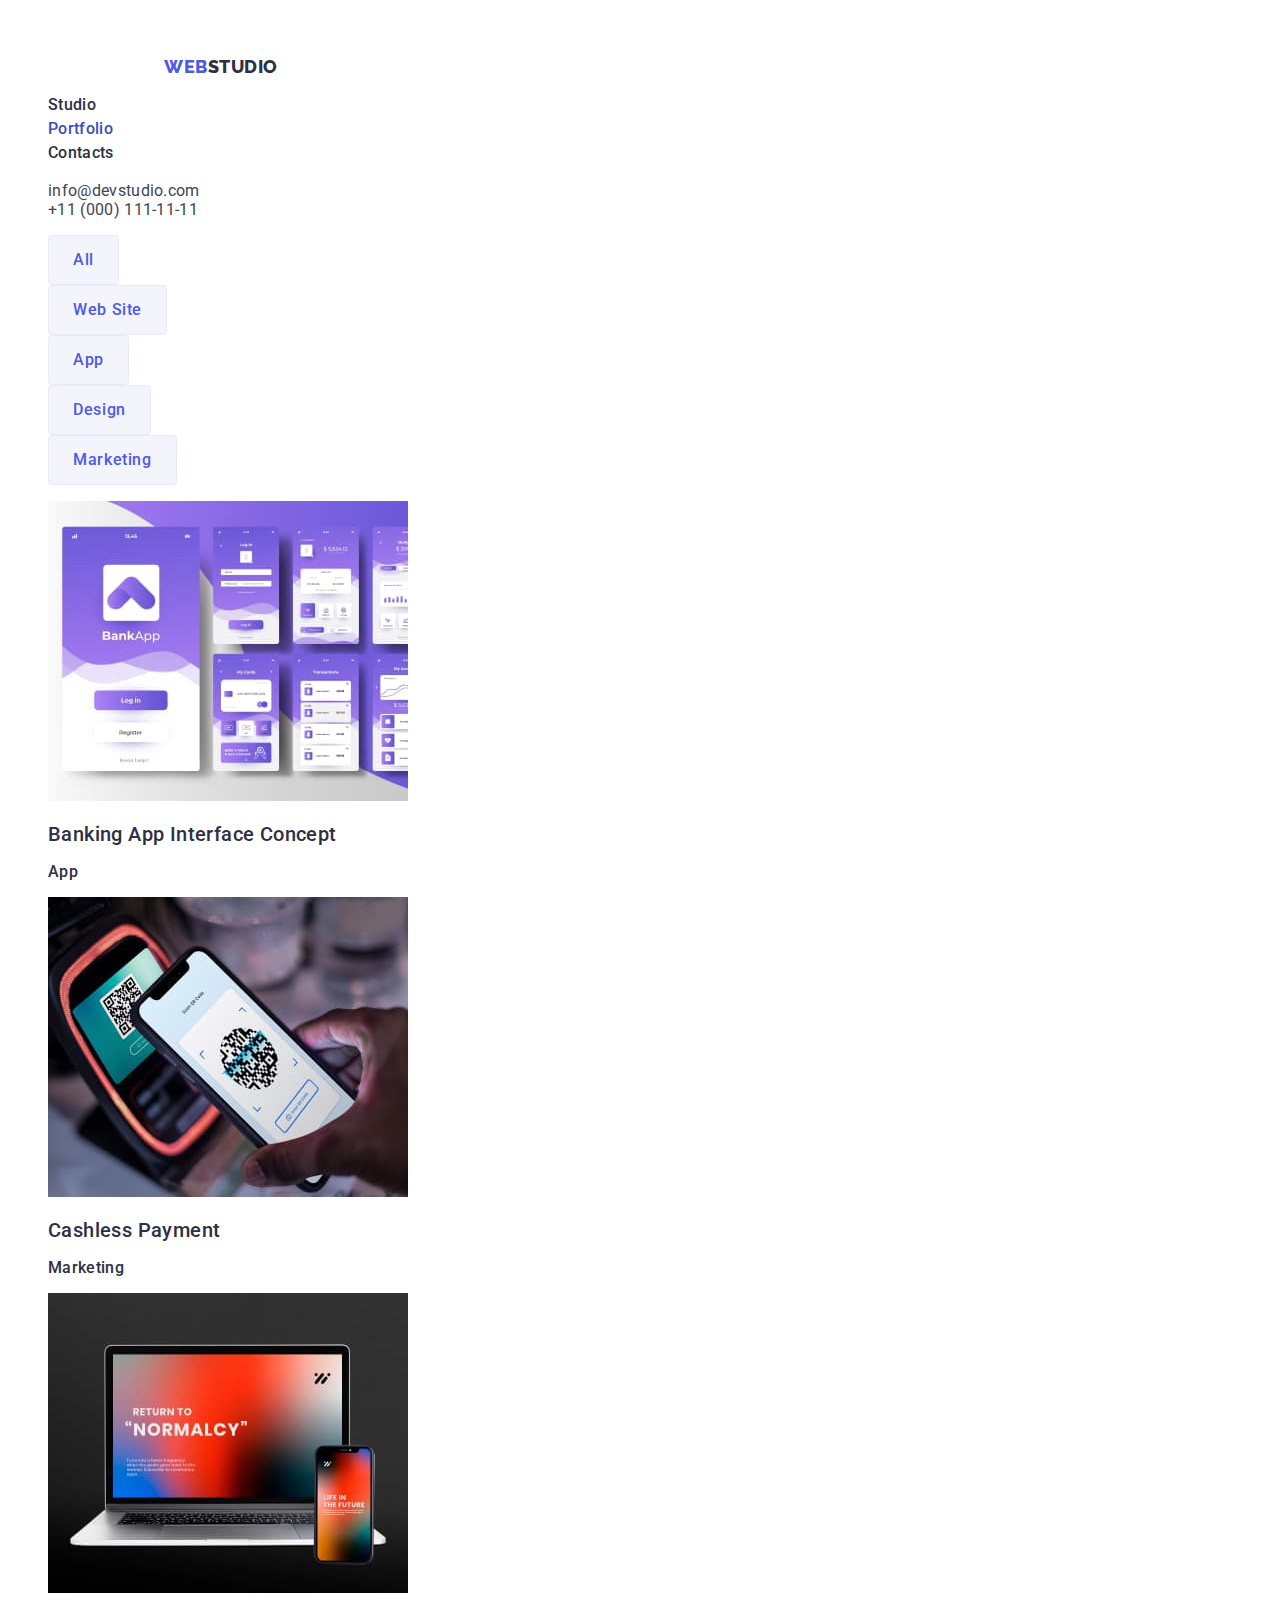
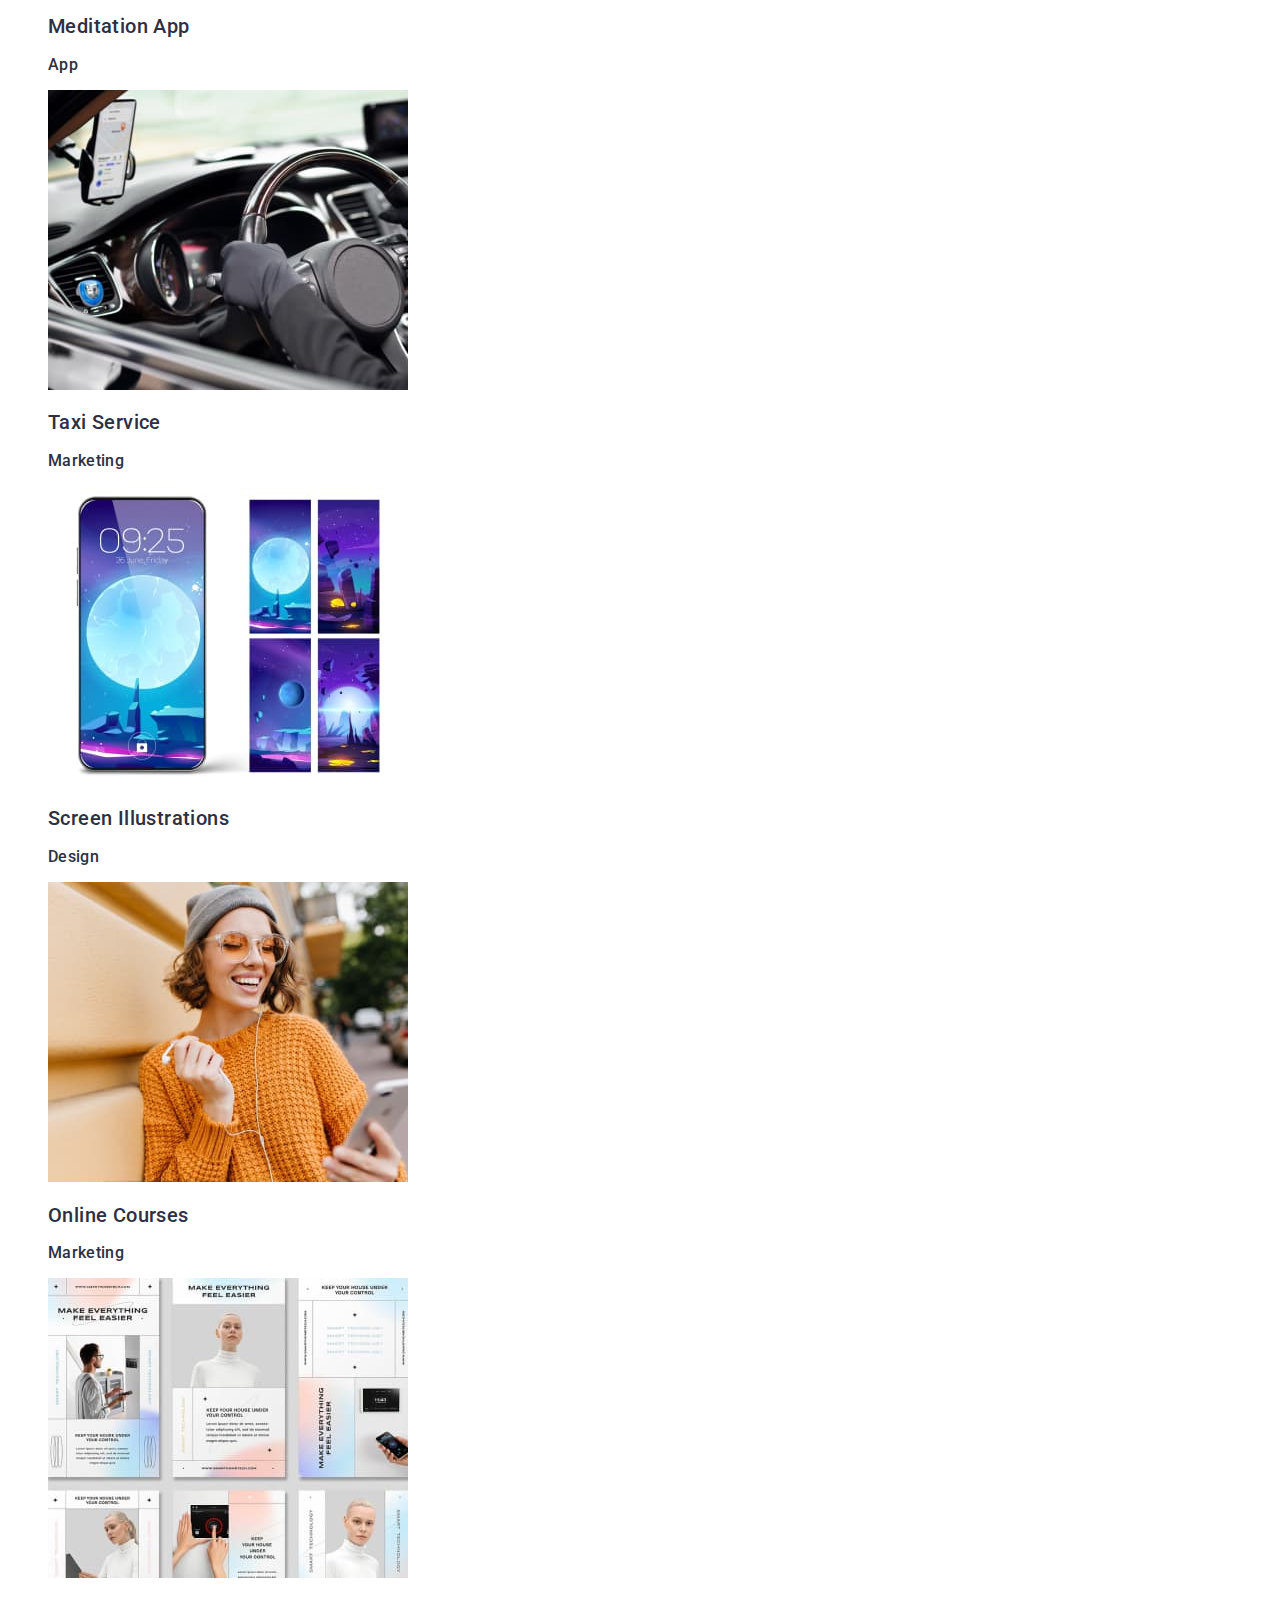
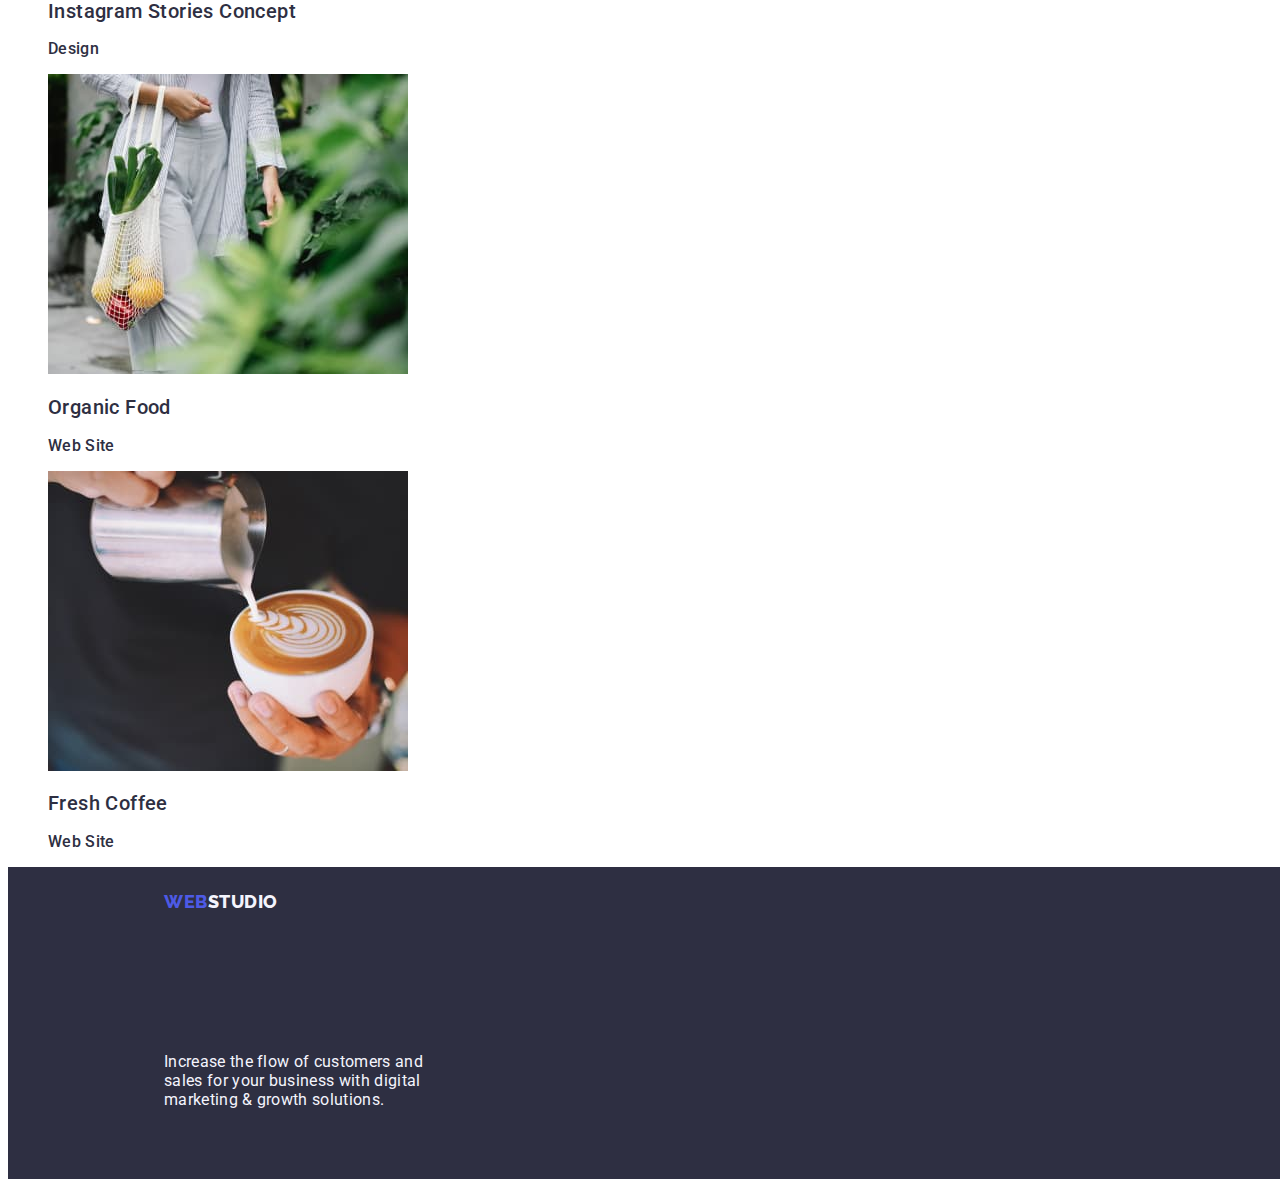
==== portfolio.html @ c141067a "finish7" ====
<!DOCTYPE html>
<html lang="en">
<head>
    <meta charset="UTF-8">
    <meta http-equiv="X-UA-Compatible" content="IE=edge">
    <meta name="viewport" content="width=device-width, initial-scale=1.0">
    <title>Portfolio</title>
    <!-- Styles -->
    <link rel="stylesheet" href="./css/styles.css">
    <!-- Fonts -->
    <link rel="preconnect" href="https://fonts.googleapis.com">
    <link rel="preconnect" href="https://fonts.gstatic.com" crossorigin>
    <link href="https://fonts.googleapis.com/css2?family=Montserrat:wght@400;500;600&family=Raleway:wght@800&family=Roboto:wght@400;500;700&display=swap" rel="stylesheet">
    
</head>
<body>
    <header>
        <nav>
            <a href="./index.html" class="logo">Web<span class="logo-header">Studio</span></a>
            
             <ul class="site-nav list">
                <li><a href="./index.html" class="link">Studio</a></li>
                <li><a href="./portfolio.html" class="link current">Portfolio</a></li>
                <li><a href="" class="link">Contacts</a></li>
            </ul>
        </nav>
        <address class="address">
            <ul class="auth-nav list"> 
                <li><a href="mailto:info@devstudio.com" class="auth-link">info@devstudio.com</a></li>
                <li><a href="tel:+110001111111" class="auth-link">+11 (000) 111-11-11</a></li>
            </ul>
        </address>
    </header>  
    <main>
    <section>  
        <h1 hidden>all activities</h1>
<ul class="project-category list">
    <li><button class="button-portfolio" type="button">All</button></li>
    <li><button class="button-portfolio" type="button">Web Site</button></li>
    <li><button class="button-portfolio" type="button">App</button></li>
    <li><button class="button-portfolio" type="button">Design</button></li>
    <li><button class="button-portfolio" type="button">Marketing</button></li>
</ul>
        
        <ul class="activities list">
            <li class="activities-type link">
                <img src="./images/banking.jpg" alt="Banking pages" width="360">
                <h2 class="brand">Banking App Interface Concept</h2>
                    <p>App</p>
                    
            </li>
            <li class="activities-type link">
                <img src="./images/cashless.jpg" alt="Scan qr code" width="360">
                <h2 class="brand">Cashless Payment</h2>
                    <p>Marketing</p>
                
            </li>
            <li class="activities-type link">
                <img src="./images/meditation.jpg" alt="Notebook with phone" width="360">
                    <h2 class="brand">Meditation App</h2>
                        <p>App</p>
                
            </li>
            <li class="activities-type link">
                <img src="./images/taxi.jpg" alt="Person drives" width="360">
                    <h2 class="brand">Taxi Service</h2>
                        <p>Marketing</p>
                
            </li>
            <li class="activities-type link">
                <img src="./images/illustration.jpg" alt="Illustrations" width="360">
                    <h2 class="brand">Screen Illustrations</h2>
                        <p>Design</p>
                
            </li>
            <li class="activities-type link">
                <img src="./images/courses.jpg" alt="Phone" width="360">
                    <h2 class="brand">Online Courses</h2>
                        <p>Marketing</p>
                
            </li>
            <li class="activities-type link">
                <img src="./images/instagram.jpg" alt="Instagram advices" width="360">
                    <h2 class="brand">Instagram Stories Concept</h2>
                        <p>Design</p>
                
            </li>
            <li class="activities-type link">
                <img src="./images/food.jpg" alt="Food bag" width="360">
                    <h2 class="brand">Organic Food</h2>
                        <p>Web Site</p>
                
            </li>
            <li class="activities-type link">
                <img src="./images/coffee.jpg" alt="Coffee" width="360">
                    <h2 class="brand">Fresh Coffee</h2>
                        <p>Web Site</p>
                
            </li>
        </ul>
</section>
    </main> 

    <footer class="footer">
        <a href="./index.html" class="logo">Web<span class="logo-footer">Studio</span></a>
        <p class="footer-text">Increase the flow of customers and sales for your business with digital marketing & growth solutions.</p> 
    </footer>
</body>
</html>
---- css/styles.css ----
:root {
    --primary-text-color: #434455;
    --title-text-color: #2E2F42;
    --accent-color: #4D5AE5;
    --back-accent-color: #404BBF;
    --primary-white-color: #FFF;
    --back-dark-color: #F4F4FD;
    --main-background-color: #E5E5E5;  
}
body {
    color: var(--primary-text-color);
    background-color: var(--primary-white-color);
    font-family: 'Roboto', sans-serif;
    font-weight: 400;
    font-size: 16px;
      
}
h1 {
    text-align: center;
}
h2 {
    text-align: center;
}
h3 {
    font-weight: 500;
    font-size: 20px;
    line-height: 1.2;
    color: var(--title-text-color);
}
.logo {
    margin-left: 156px;
    display: inline-block;
    font-family: 'Raleway';
    font-weight: 800;
    font-size: 18px;
    line-height: 1.17;
    color: var(--accent-color);
    text-transform: uppercase;
    margin-top: 24px; 
    text-decoration: none;
    font-family: 'Raleway', sans-serif;
    letter-spacing: 0.03em;
}

.logo-header {
    padding: 0;
    margin: 0;
    margin-top: 24px;
    font-family: 'Raleway';
    font-weight: 800;
    font-size: 18px;
    line-height: 1.17;
    color: var(--title-text-color);
    text-transform: uppercase; 
    display: inline-block; 
    letter-spacing: 0.03em
}
.address {
    font-style: normal;
}
.site-nav {
    font-weight: 800;
    font-size: 16px;
    line-height: 1.5;
    color:var(--title-text-color);
}
.link {
    
    color: var(--title-text-color);
    letter-spacing: 0.02em;
    text-decoration: none;
    font-weight: 500; 
}
.link:hover,
.link:focus {
    color: var(--back-accent-color);
}
.link.current {
    color: var(--back-accent-color);
}
ul#auth-nav li {
    list-style: none;
    display: inline-block;
    padding: 0;
    flex-grow: 0;
    letter-spacing: 0.02em;
    flex: none;
    margin-top: 24px;
    font-style: normal;
    color: var(--title-text-color);
}
.auth-link {
    letter-spacing: 0.02em;
    text-decoration: none; 
    color: var(--primary-text-color);
    font-style: normal;
    
}

.auth-link:hover,
.auth-link:focus {
    color: var(--back-accent-color);
}

.auth-link.current {
    color: var(--back-accent-color);
}

/* main */
.hero-page {
    background: #2E2F42;
    color: var(--primary-white-color);
    text-align: center;
    padding: 16px 32px;
    width: 1440px;
    height: 600px;
}
.hero-title {
    font-weight: 700;
    font-size: 56px;
    line-height: 1.07;
    letter-spacing: 0.02em;

}

.hero-button {
    font-weight: 500;
    background-color: var(--accent-color);
    color: var(--primary-white-color);
    align-items: center;
    box-shadow: 0px 4px 4px rgba(0, 0, 0, 0.15);
    border-radius: 4px;
    width: 169px;
    height: 56px;
    cursor: pointer;
    font-family: "Roboto", sans-serif;
    font-size: 16px;
    line-height: 1.5;
    letter-spacing: 0.04em;
}

.hero-button:hover,
.hero-button:focus {
    color: var(--primary-white-color);
    background-color: var(--back-accent-color);    
}

.list {
    list-style: none;
 }

.advantage {
    width: 264px;
    display: inline-block;
}
.main-h3 {
    letter-spacing: 0.02em;
}
.main-p {
    letter-spacing: 0.02em;
}
.work-base {
    font-weight: 700;
    font-size: 36px;
    line-height: 1.11;
    letter-spacing: 0.02em;
    text-transform: capitalize;
    color: var(--title-text-color);
}
.team-h3 {
    letter-spacing: 0.02em; 
}
.work-team {
    background-color: var(--back-dark-color);
}
.team {
    background-color: var(--primary-white-color);
}

/* Footer */
.footer {
    background-color: var(--title-text-color);
    width: 1440px;
    height: 312px;
}
.logo-footer {
    color: var(--back-dark-color);
    letter-spacing: 0.03em
}
.footer-text {
    color: var(--back-dark-color);
    width: 264px;
    margin-left: 156px;
    margin-top: 140px;
    letter-spacing: 0.02em;
}
/* Портфолио */
.button-portfolio {
    background-color: var(--back-dark-color);
    border: 1px solid #E7E9FC;
    border-radius: 4px;
    flex-direction: row;
    justify-content: center;
    align-items: center;
    padding: 12px 24px;
    font-weight: 500;
    font-size: 16px;
    line-height: 1.5;
    color: #4D5AE5;
    letter-spacing: 0.04em;
    cursor: pointer;
    font-family: "Roboto", sans-serif;
    letter-spacing: 0.04em
    cursor: pointer;
}

.button-portfolio:hover,
.button-portfolio:focus {
     background-color: var(--back-accent-color);
     color: var(--primary-white-color);
     box-shadow: 0px 3px 1px rgba(0, 0, 0, 0.1), 0px 2px 1px rgba(0, 0, 0, 0.08), 0px 2px 2px rgba(0, 0, 0, 0.12);
    border-radius: 4px;
    
}
.brand {
    font-weight: 500;
    font-size: 20px;
    line-height: 1.2;
    letter-spacing: 0.02em;
    color: var(--title-text-color);
    text-align: left;
}
.activities {
    list-style: none;
}
.activities-type {
    text-decoration: none;
}
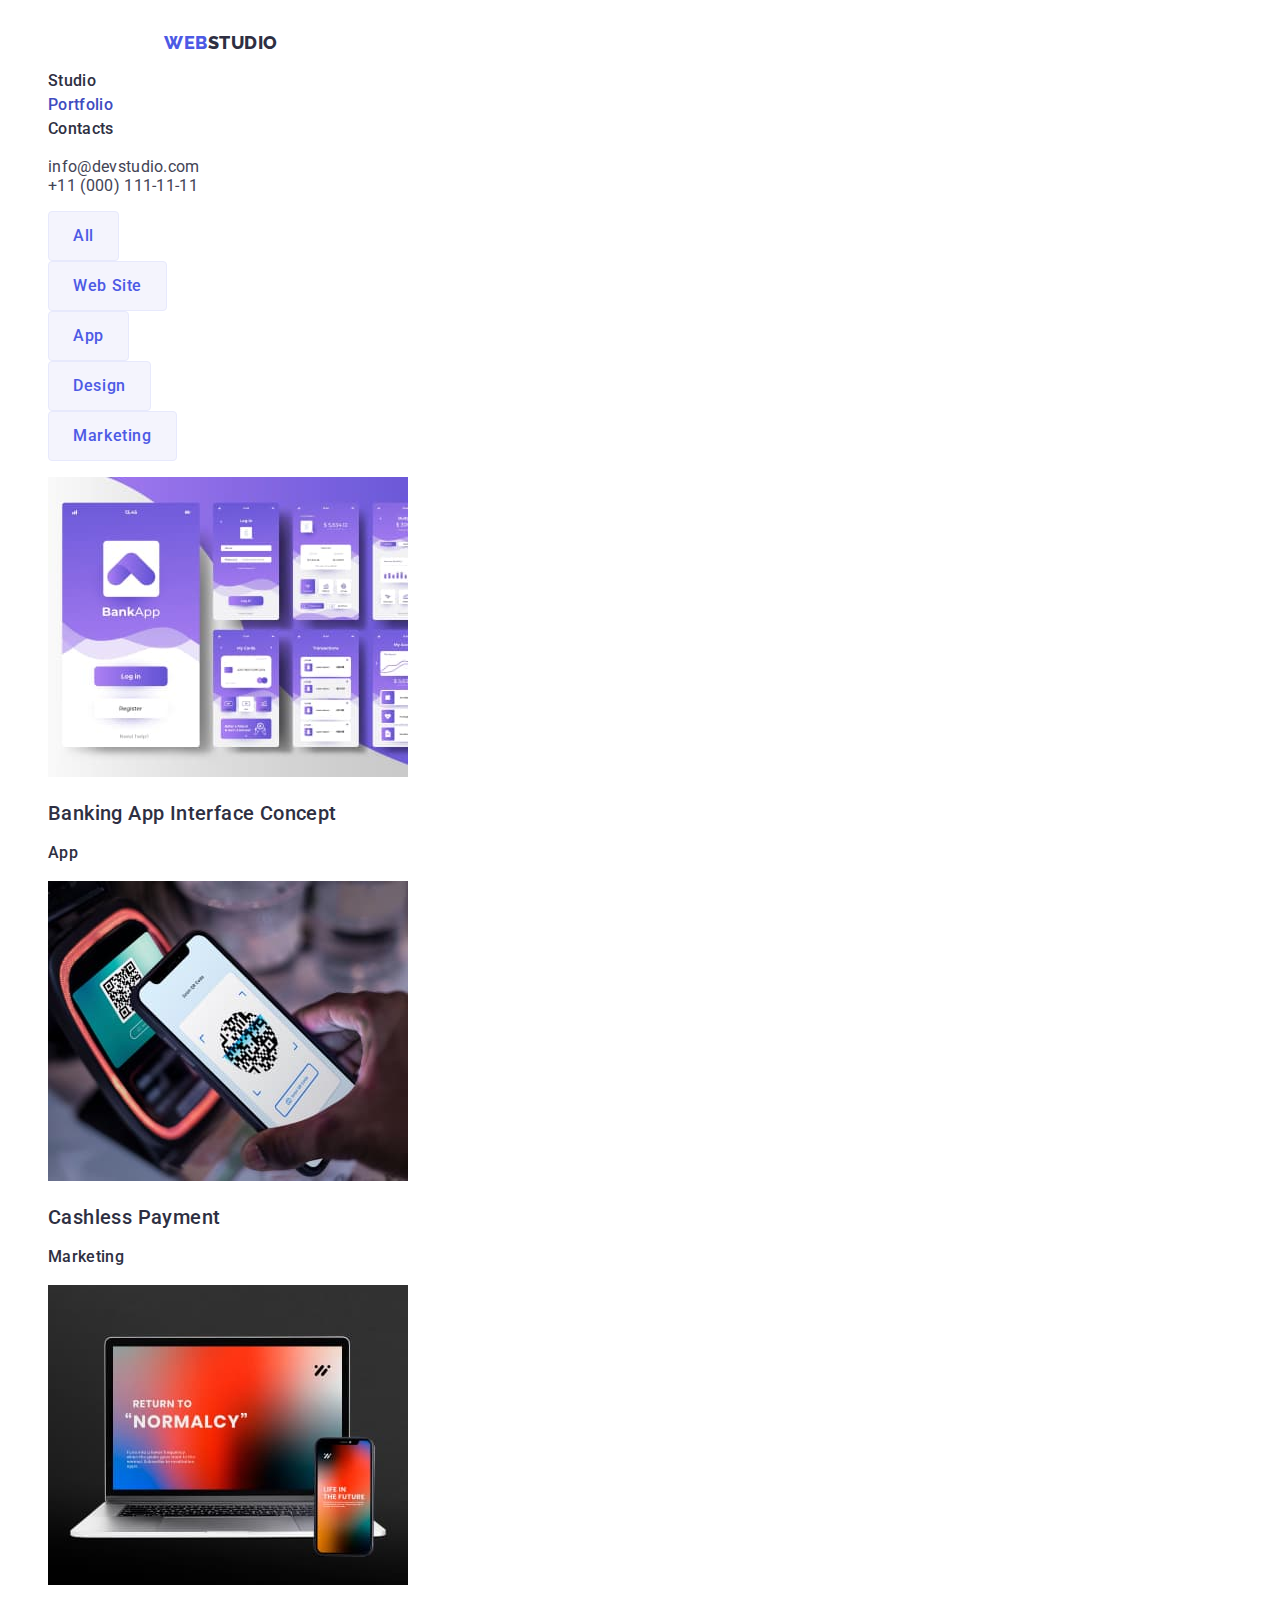
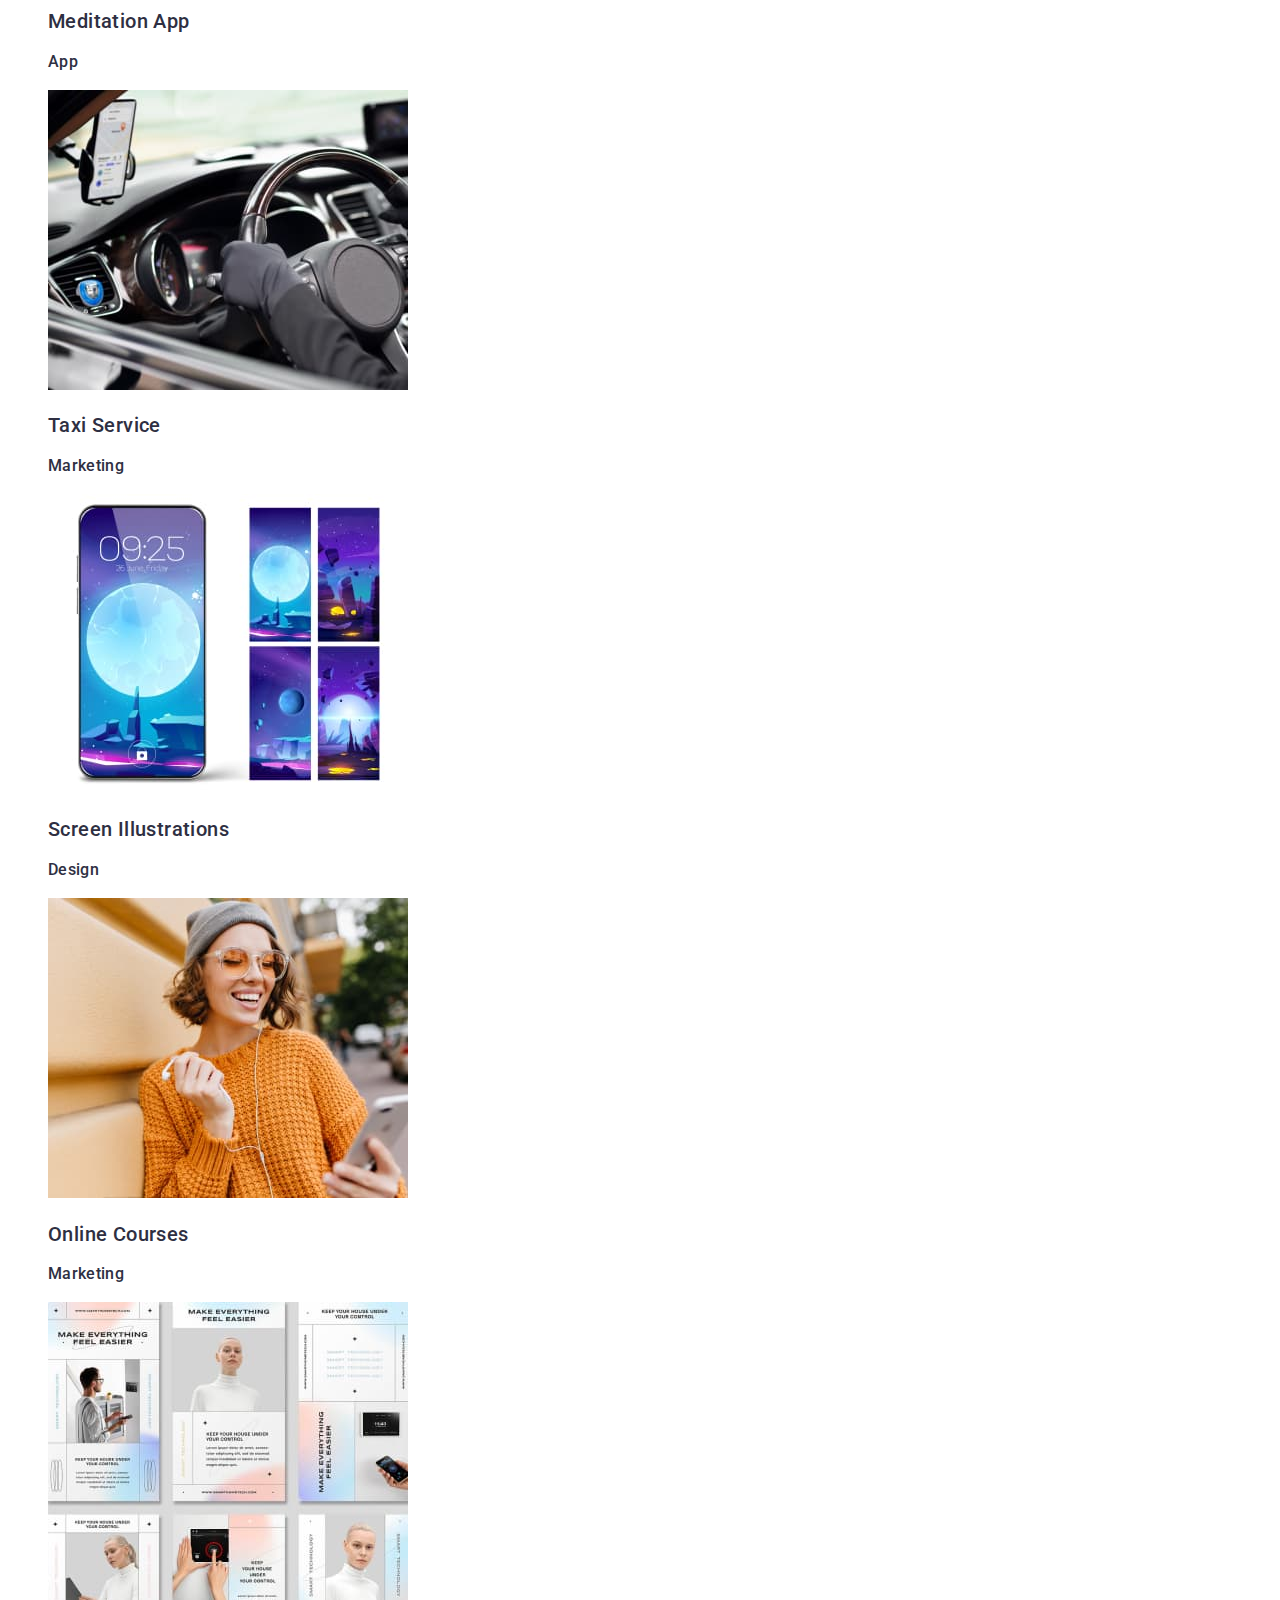
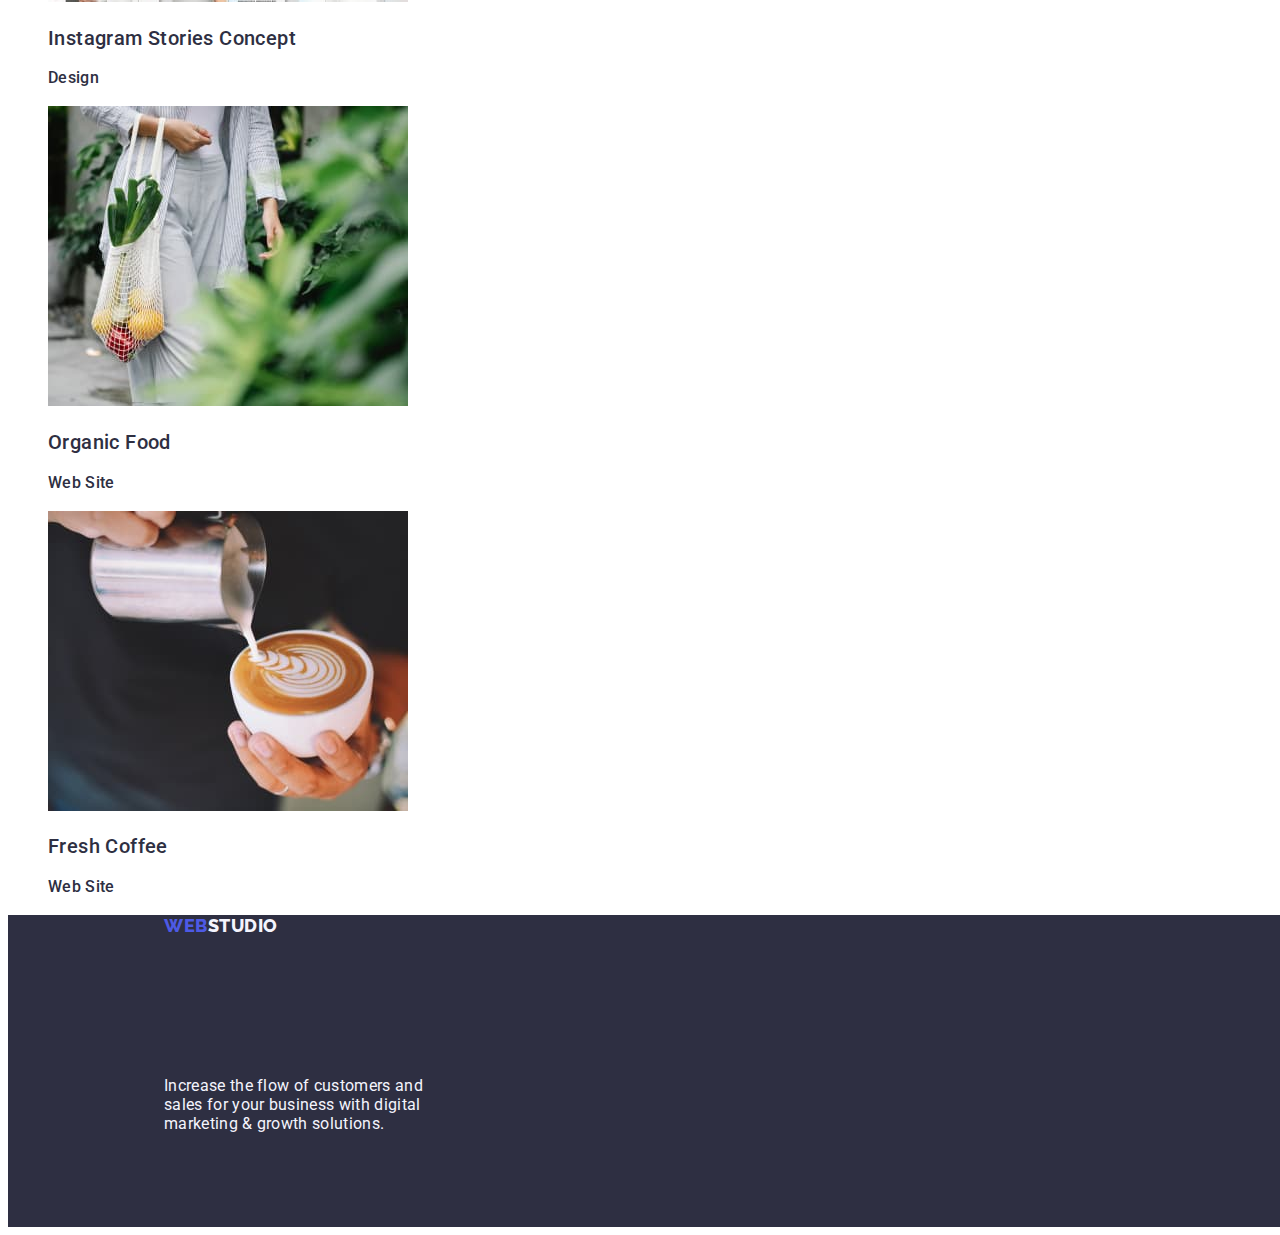
==== commit 100992f3: "finish7" ====
--- a/portfolio.html
+++ b/portfolio.html
@@ -16,7 +16,7 @@
 <body>
     <header>
         <nav>
-            <a href="./index.html" class="logo">Web<span class="logo-header">Studio</span></a>
+            <a href="./index.html" class="logo link">Web<span class="logo-header">Studio</span></a>
             
              <ul class="site-nav list">
                 <li><a href="./index.html" class="link">Studio</a></li>
@@ -102,7 +102,7 @@
     </main> 
 
     <footer class="footer">
-        <a href="./index.html" class="logo">Web<span class="logo-footer">Studio</span></a>
+        <a href="./index.html" class="logo link">Web<span class="logo-footer">Studio</span></a>
         <p class="footer-text">Increase the flow of customers and sales for your business with digital marketing & growth solutions.</p> 
     </footer>
 </body>
--- a/css/styles.css
+++ b/css/styles.css
@@ -15,21 +15,31 @@
     font-size: 16px;
       
 }
-h1 {
-    text-align: center;
-}
-h2 {
-    text-align: center;
-}
+
 h3 {
     font-weight: 500;
     font-size: 20px;
     line-height: 1.2;
     color: var(--title-text-color);
 }
+.link {
+    
+    color: var(--title-text-color);
+    letter-spacing: 0.02em;
+    text-decoration: none;
+    font-weight: 500;
+    line-height: 1.5; 
+    font-size: 16px;
+}
+.link:hover,
+.link:focus {
+    color: var(--back-accent-color);
+}
+.link.current {
+    color: var(--back-accent-color);
+}
 .logo {
     margin-left: 156px;
-    display: inline-block;
     font-family: 'Raleway';
     font-weight: 800;
     font-size: 18px;
@@ -58,26 +68,7 @@
 .address {
     font-style: normal;
 }
-.site-nav {
-    font-weight: 800;
-    font-size: 16px;
-    line-height: 1.5;
-    color:var(--title-text-color);
-}
-.link {
-    
-    color: var(--title-text-color);
-    letter-spacing: 0.02em;
-    text-decoration: none;
-    font-weight: 500; 
-}
-.link:hover,
-.link:focus {
-    color: var(--back-accent-color);
-}
-.link.current {
-    color: var(--back-accent-color);
-}
+
 ul#auth-nav li {
     list-style: none;
     display: inline-block;
@@ -120,6 +111,7 @@
     font-size: 56px;
     line-height: 1.07;
     letter-spacing: 0.02em;
+    text-align: center;
 
 }
 
@@ -158,6 +150,7 @@
 }
 .main-p {
     letter-spacing: 0.02em;
+    line-height: 1.5;
 }
 .work-base {
     font-weight: 700;
@@ -166,6 +159,7 @@
     letter-spacing: 0.02em;
     text-transform: capitalize;
     color: var(--title-text-color);
+    text-align: center;
 }
 .team-h3 {
     letter-spacing: 0.02em; 
@@ -173,8 +167,15 @@
 .work-team {
     background-color: var(--back-dark-color);
 }
-.team {
+
+.team-card {
     background-color: var(--primary-white-color);
+    box-shadow: 0px 1px 6px rgba(46, 47, 66, 0.08), 0px 1px 1px rgba(46, 47, 66, 0.16), 0px 2px 1px rgba(46, 47, 66, 0.08);
+    border-radius: 0px 0px 4px 4px;
+    width: 264px;
+    height: 380px;
+    text-align: center;
+    
 }
 
 /* Footer */
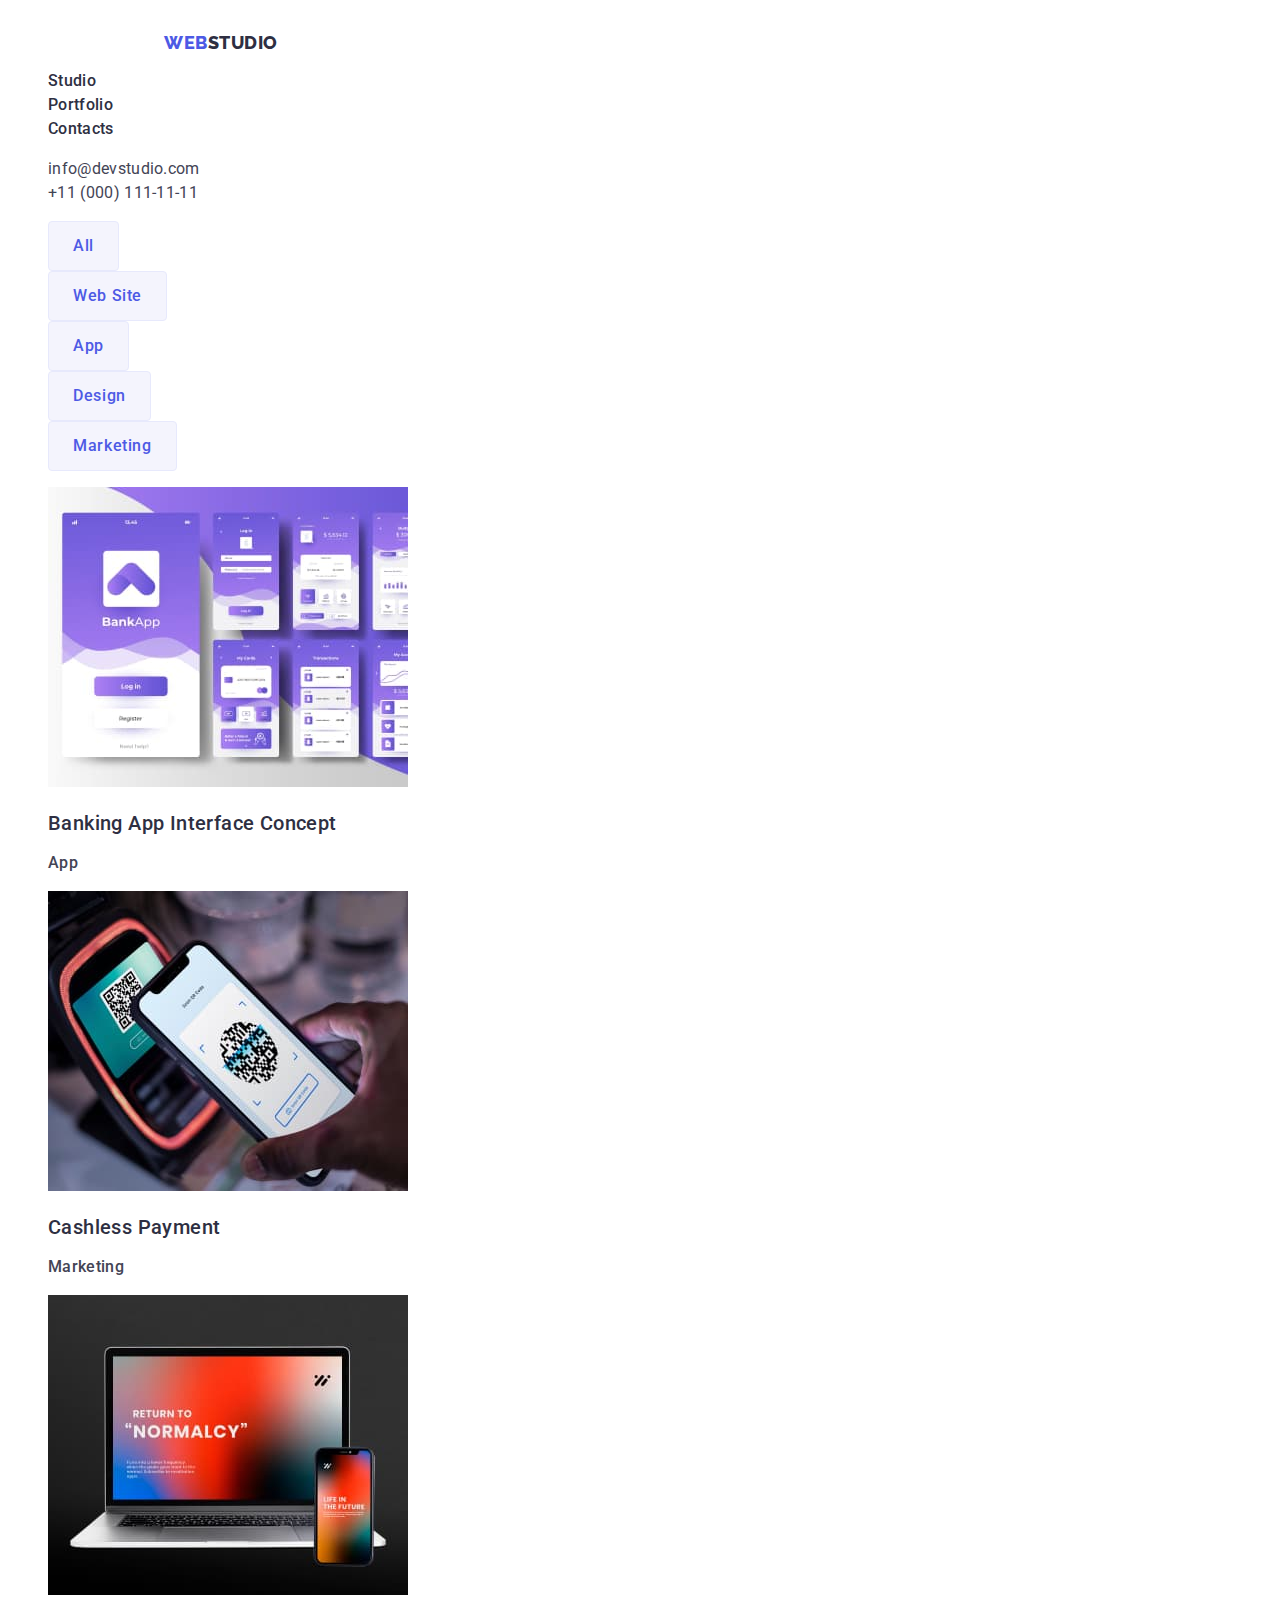
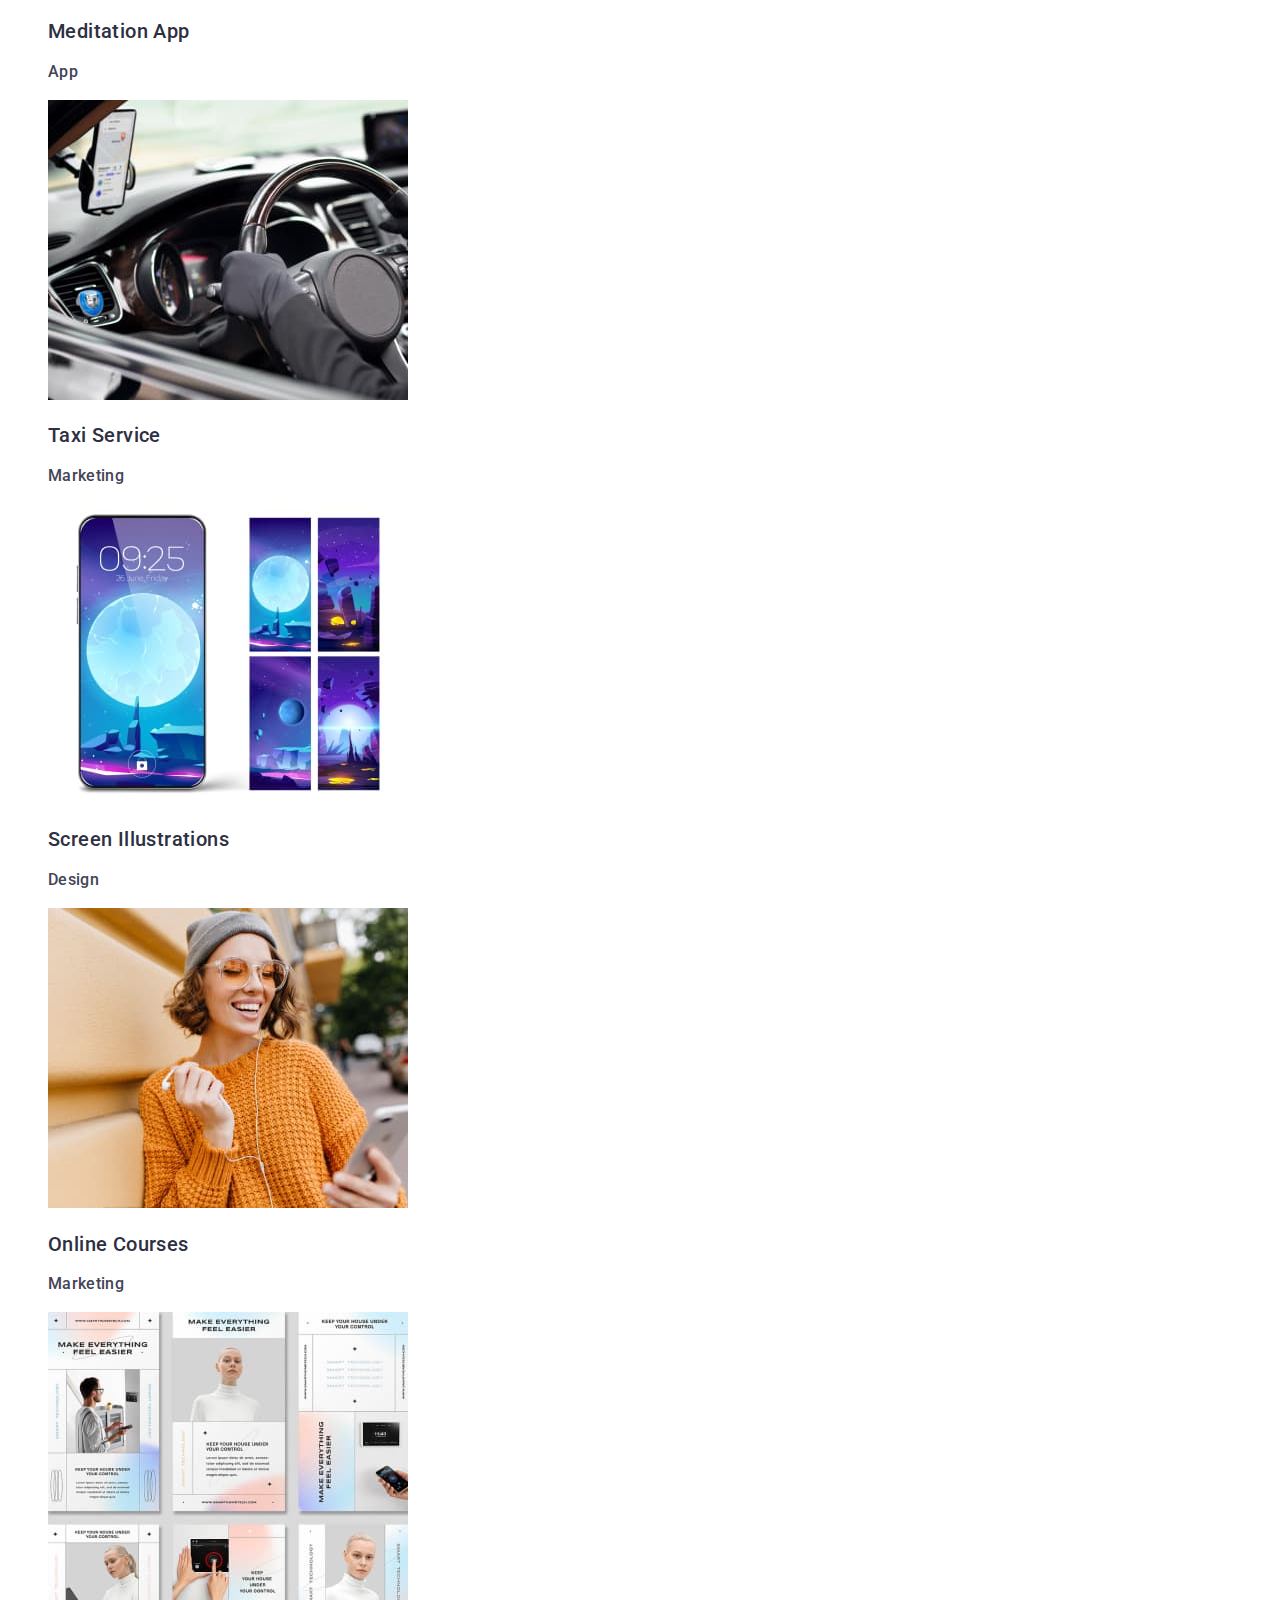
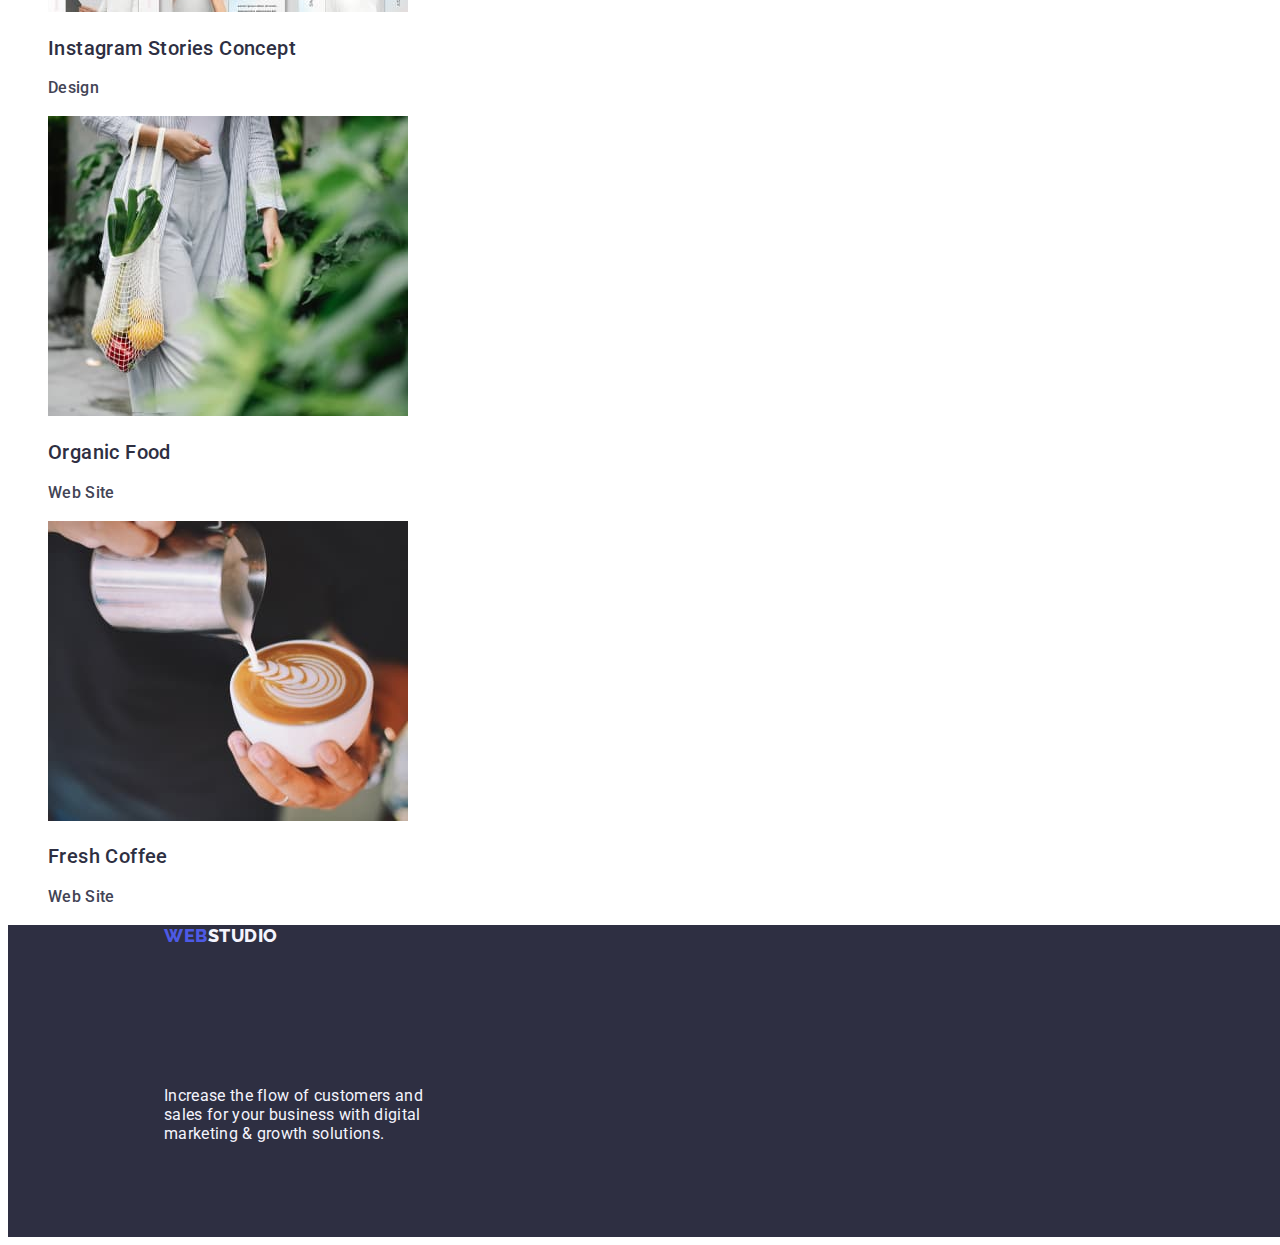
==== commit b42620f5: "finish 10" ====
--- a/portfolio.html
+++ b/portfolio.html
@@ -20,7 +20,7 @@
             
              <ul class="site-nav list">
                 <li><a href="./index.html" class="link">Studio</a></li>
-                <li><a href="./portfolio.html" class="link current">Portfolio</a></li>
+                <li><a href="./portfolio.html" class="link">Portfolio</a></li>
                 <li><a href="" class="link">Contacts</a></li>
             </ul>
         </nav>
@@ -41,61 +41,70 @@
     <li><button class="button-portfolio" type="button">Design</button></li>
     <li><button class="button-portfolio" type="button">Marketing</button></li>
 </ul>
-        
+   
         <ul class="activities list">
             <li class="activities-type link">
+                <a href="" class="link">
                 <img src="./images/banking.jpg" alt="Banking pages" width="360">
                 <h2 class="brand">Banking App Interface Concept</h2>
-                    <p>App</p>
-                    
+                    <p class="direction">App</p>
+                </a>    
             </li>
             <li class="activities-type link">
+                <a href="" class="link">
                 <img src="./images/cashless.jpg" alt="Scan qr code" width="360">
                 <h2 class="brand">Cashless Payment</h2>
-                    <p>Marketing</p>
-                
+                    <p class="direction">Marketing</p>
+                </a>
             </li>
             <li class="activities-type link">
+                <a href="" class="link">
                 <img src="./images/meditation.jpg" alt="Notebook with phone" width="360">
                     <h2 class="brand">Meditation App</h2>
-                        <p>App</p>
-                
+                        <p class="direction">App</p>
+                    </a>
             </li>
             <li class="activities-type link">
+                <a href="" class="link">
                 <img src="./images/taxi.jpg" alt="Person drives" width="360">
                     <h2 class="brand">Taxi Service</h2>
-                        <p>Marketing</p>
-                
+                        <p class="direction">Marketing</p>
+                    </a>
             </li>
             <li class="activities-type link">
+                <a href="" class="link">
                 <img src="./images/illustration.jpg" alt="Illustrations" width="360">
                     <h2 class="brand">Screen Illustrations</h2>
-                        <p>Design</p>
-                
+                        <p class="direction">Design</p>
+                    </a>
             </li>
             <li class="activities-type link">
+                <a href="" class="link">
                 <img src="./images/courses.jpg" alt="Phone" width="360">
                     <h2 class="brand">Online Courses</h2>
-                        <p>Marketing</p>
-                
+                        <p class="direction">Marketing</p>
+                    </a>
             </li>
             <li class="activities-type link">
+                <a href="" class="link">
                 <img src="./images/instagram.jpg" alt="Instagram advices" width="360">
                     <h2 class="brand">Instagram Stories Concept</h2>
-                        <p>Design</p>
-                
+                        <p class="direction">Design</p>
+                    </a>
             </li>
             <li class="activities-type link">
+                <a href="" class="link">
                 <img src="./images/food.jpg" alt="Food bag" width="360">
                     <h2 class="brand">Organic Food</h2>
-                        <p>Web Site</p>
-                
+                        <p class="direction">Web Site</p>
+                 </a>
             </li>
             <li class="activities-type link">
+                <a href="" class="link">
                 <img src="./images/coffee.jpg" alt="Coffee" width="360">
                     <h2 class="brand">Fresh Coffee</h2>
-                        <p>Web Site</p>
-                
+                        <p class="direction">Web Site</p>
+                </a>
             </li>
         </ul>
 </section>
--- a/css/styles.css
+++ b/css/styles.css
@@ -85,7 +85,7 @@
     text-decoration: none; 
     color: var(--primary-text-color);
     font-style: normal;
-    
+    line-height: 1.5;
 }
 
 .auth-link:hover,
@@ -211,17 +211,21 @@
     letter-spacing: 0.04em;
     cursor: pointer;
     font-family: "Roboto", sans-serif;
-    letter-spacing: 0.04em
+    letter-spacing: 0.04e;
     cursor: pointer;
 }
-
 .button-portfolio:hover,
 .button-portfolio:focus {
      background-color: var(--back-accent-color);
      color: var(--primary-white-color);
      box-shadow: 0px 3px 1px rgba(0, 0, 0, 0.1), 0px 2px 1px rgba(0, 0, 0, 0.08), 0px 2px 2px rgba(0, 0, 0, 0.12);
-    border-radius: 4px;
-    
+    border-radius: 4px;    
+}
+.activities {
+    list-style: none;
+}
+.activities-type {
+    text-decoration: none;   
 }
 .brand {
     font-weight: 500;
@@ -231,9 +235,9 @@
     color: var(--title-text-color);
     text-align: left;
 }
-.activities {
-    list-style: none;
-}
-.activities-type {
-    text-decoration: none;
+.direction {
+    font-size: 16px;
+    line-height: 1.5;
+    letter-spacing: 0.02em;
+    color: var(--primary-text-color);
 }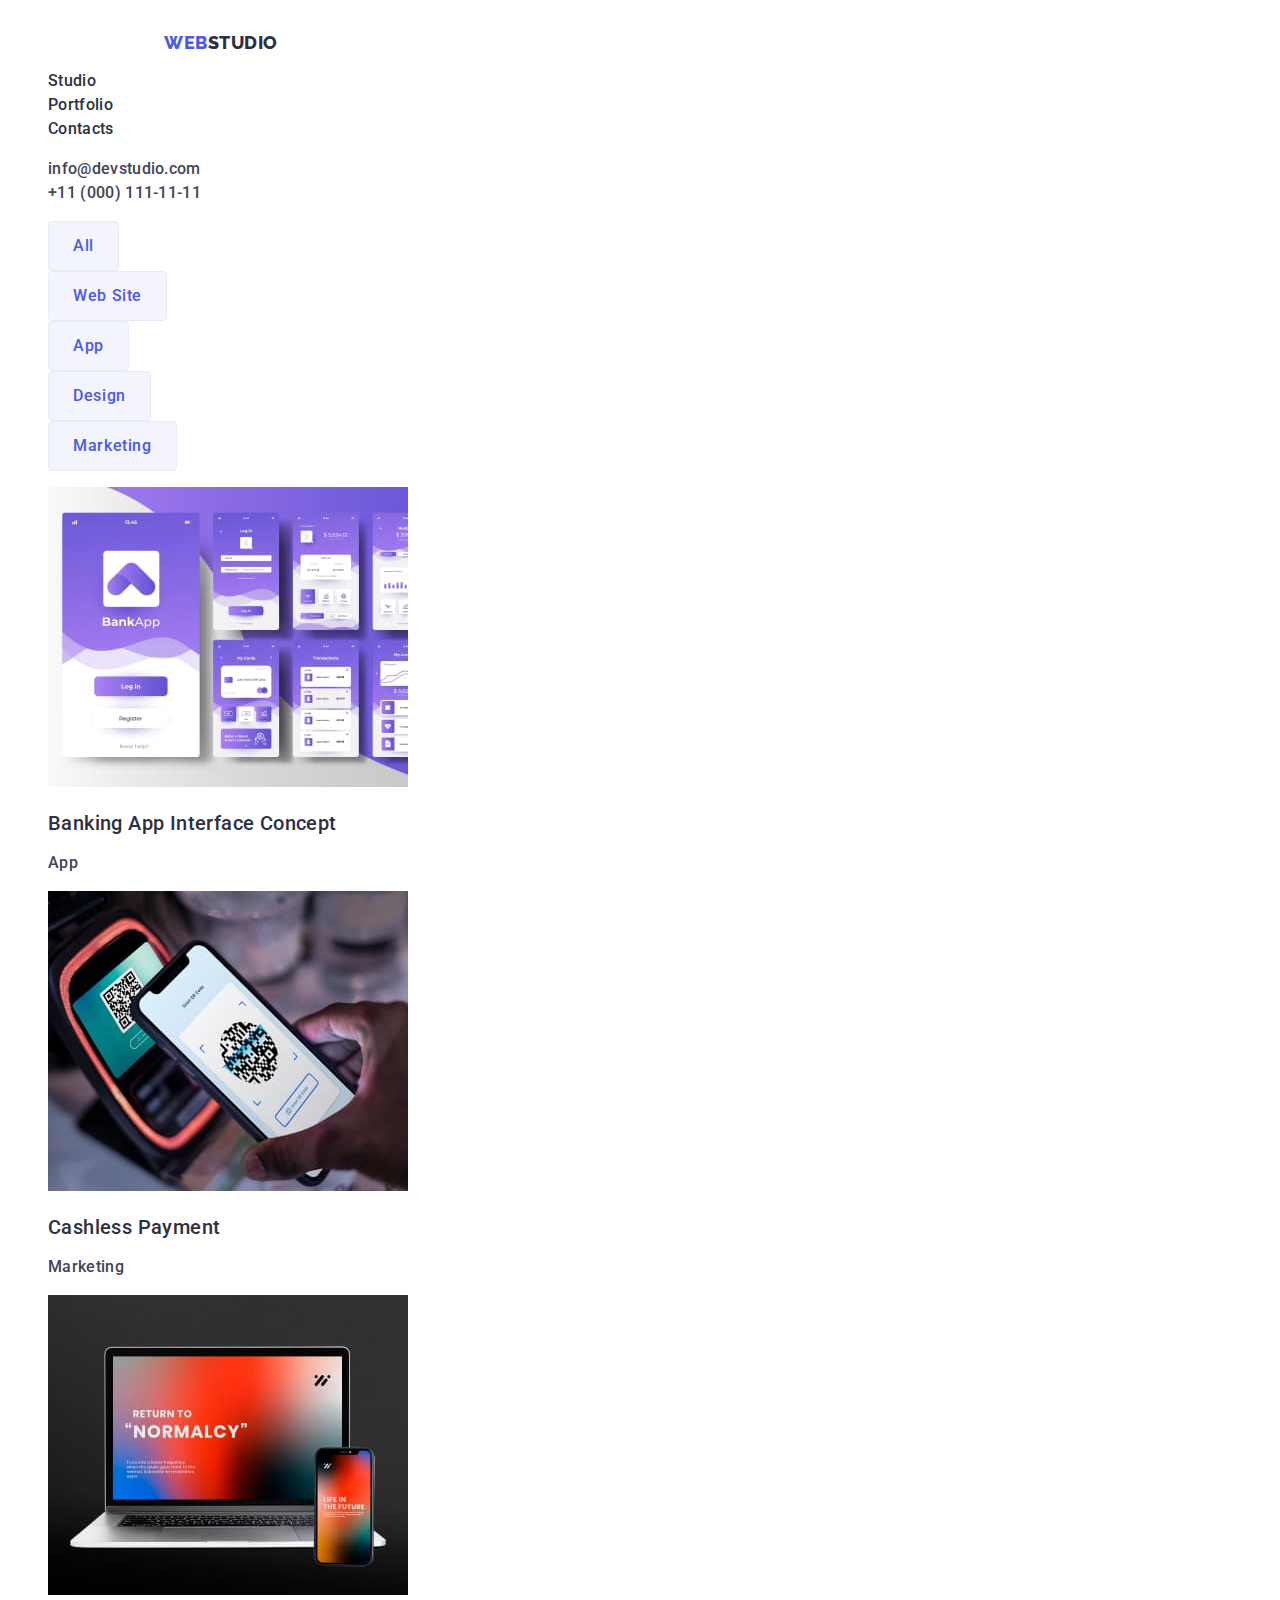
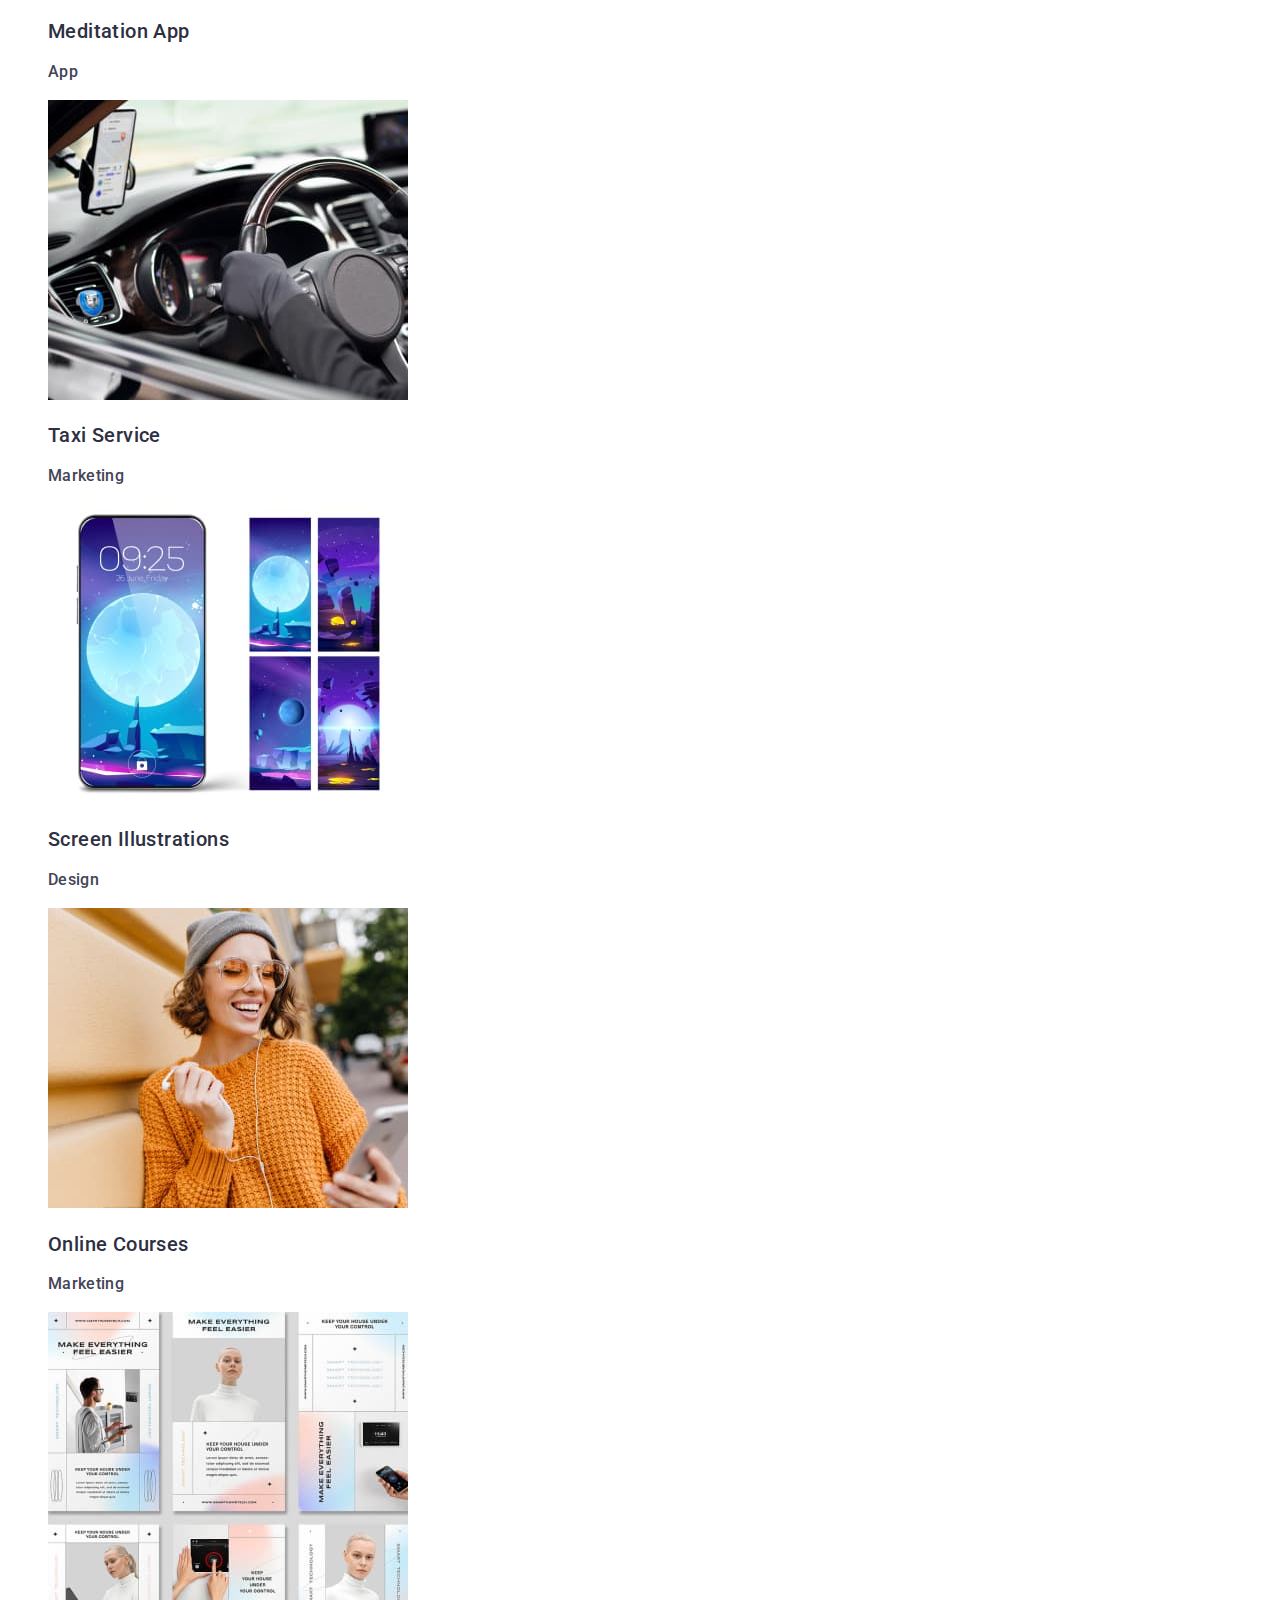
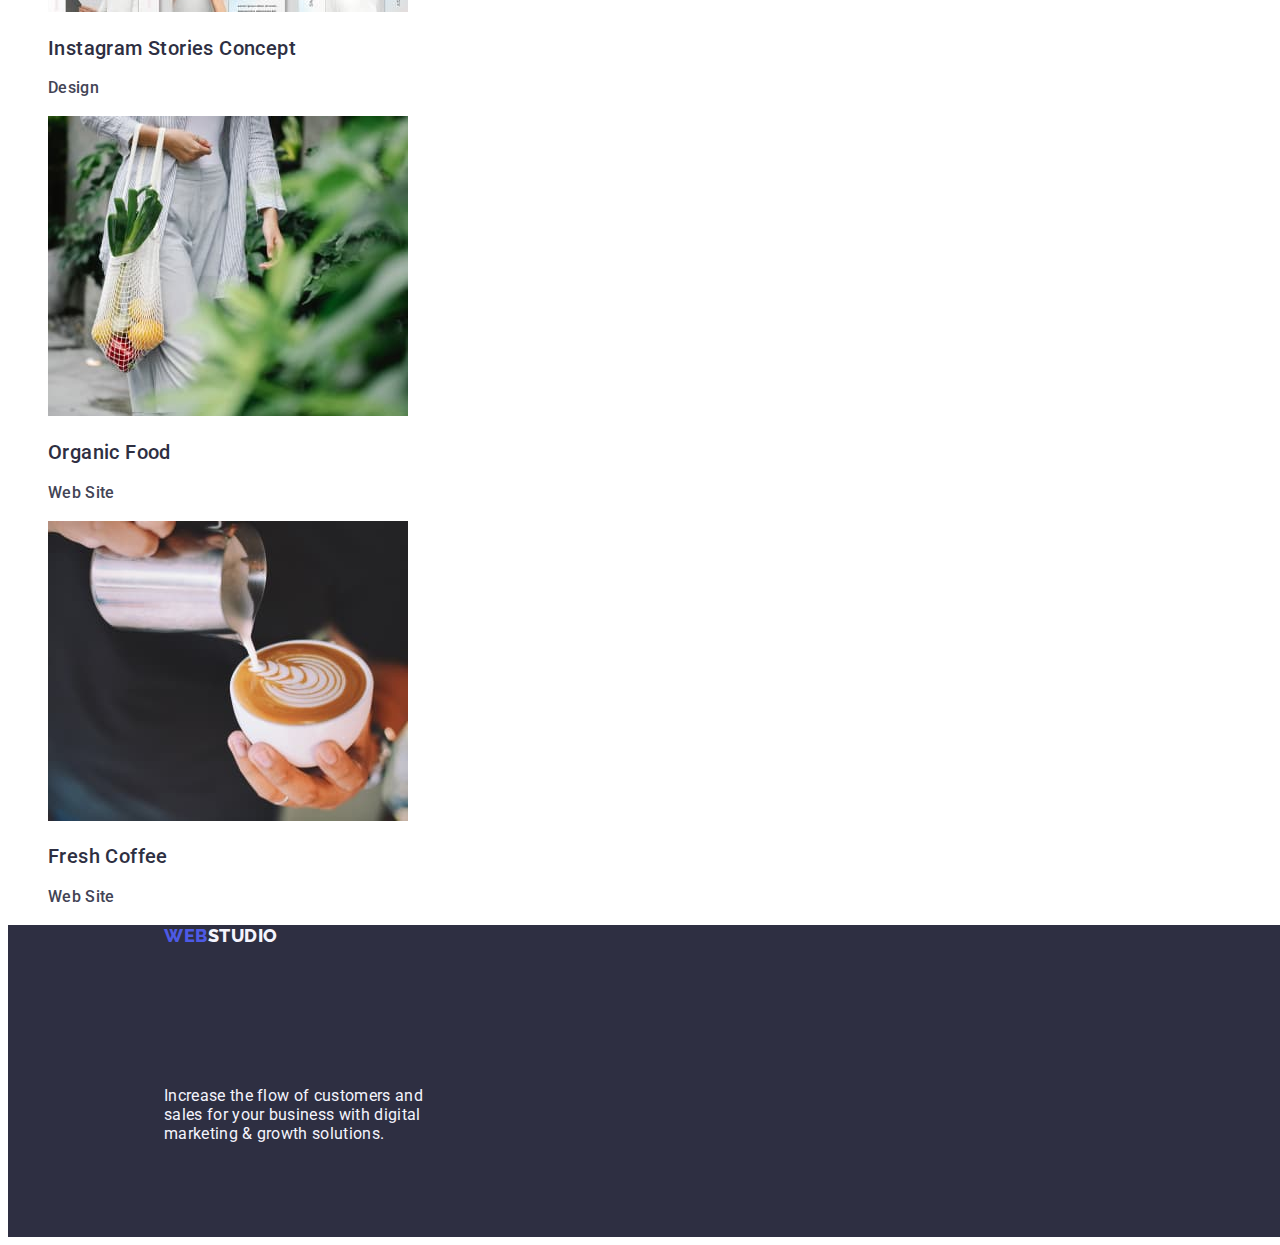
==== commit ea07a614: "finish14" ====
--- a/portfolio.html
+++ b/portfolio.html
@@ -18,7 +18,7 @@
         <nav>
             <a href="./index.html" class="logo link">Web<span class="logo-header">Studio</span></a>
             
-             <ul class="site-nav list">
+             <ul class="site-nav list link">
                 <li><a href="./index.html" class="link">Studio</a></li>
                 <li><a href="./portfolio.html" class="link">Portfolio</a></li>
                 <li><a href="" class="link">Contacts</a></li>
@@ -26,8 +26,8 @@
         </nav>
         <address class="address">
             <ul class="auth-nav list"> 
-                <li><a href="mailto:info@devstudio.com" class="auth-link">info@devstudio.com</a></li>
-                <li><a href="tel:+110001111111" class="auth-link">+11 (000) 111-11-11</a></li>
+                <li><a href="mailto:info@devstudio.com" class="auth-link link">info@devstudio.com</a></li>
+                <li><a href="tel:+110001111111" class="auth-link link">+11 (000) 111-11-11</a></li>
             </ul>
         </address>
     </header>  
--- a/css/styles.css
+++ b/css/styles.css
@@ -22,8 +22,8 @@
     line-height: 1.2;
     color: var(--title-text-color);
 }
+
 .link {
-    
     color: var(--title-text-color);
     letter-spacing: 0.02em;
     text-decoration: none;
@@ -51,7 +51,6 @@
     font-family: 'Raleway', sans-serif;
     letter-spacing: 0.03em;
 }
-
 .logo-header {
     padding: 0;
     margin: 0;
@@ -65,10 +64,12 @@
     display: inline-block; 
     letter-spacing: 0.03em
 }
+.site-nav {
+    .list-style: none;
+}
 .address {
     font-style: normal;
 }
-
 ul#auth-nav li {
     list-style: none;
     display: inline-block;
@@ -87,12 +88,10 @@
     font-style: normal;
     line-height: 1.5;
 }
-
 .auth-link:hover,
 .auth-link:focus {
     color: var(--back-accent-color);
 }
-
 .auth-link.current {
     color: var(--back-accent-color);
 }
@@ -112,9 +111,7 @@
     line-height: 1.07;
     letter-spacing: 0.02em;
     text-align: center;
-
-}
-
+}
 .hero-button {
     font-weight: 500;
     background-color: var(--accent-color);
@@ -130,22 +127,20 @@
     line-height: 1.5;
     letter-spacing: 0.04em;
 }
-
 .hero-button:hover,
 .hero-button:focus {
     color: var(--primary-white-color);
     background-color: var(--back-accent-color);    
 }
-
 .list {
     list-style: none;
  }
-
 .advantage {
     width: 264px;
     display: inline-block;
-}
-.main-h3 {
+    
+}
+.main-adv {
     letter-spacing: 0.02em;
 }
 .main-p {
@@ -161,21 +156,22 @@
     color: var(--title-text-color);
     text-align: center;
 }
-.team-h3 {
+.main-team {
     letter-spacing: 0.02em; 
 }
 .work-team {
     background-color: var(--back-dark-color);
 }
-
+.team {
+    list-style: none;
+}
 .team-card {
     background-color: var(--primary-white-color);
     box-shadow: 0px 1px 6px rgba(46, 47, 66, 0.08), 0px 1px 1px rgba(46, 47, 66, 0.16), 0px 2px 1px rgba(46, 47, 66, 0.08);
     border-radius: 0px 0px 4px 4px;
     width: 264px;
     height: 380px;
-    text-align: center;
-    
+    text-align: center;    
 }
 
 /* Footer */
